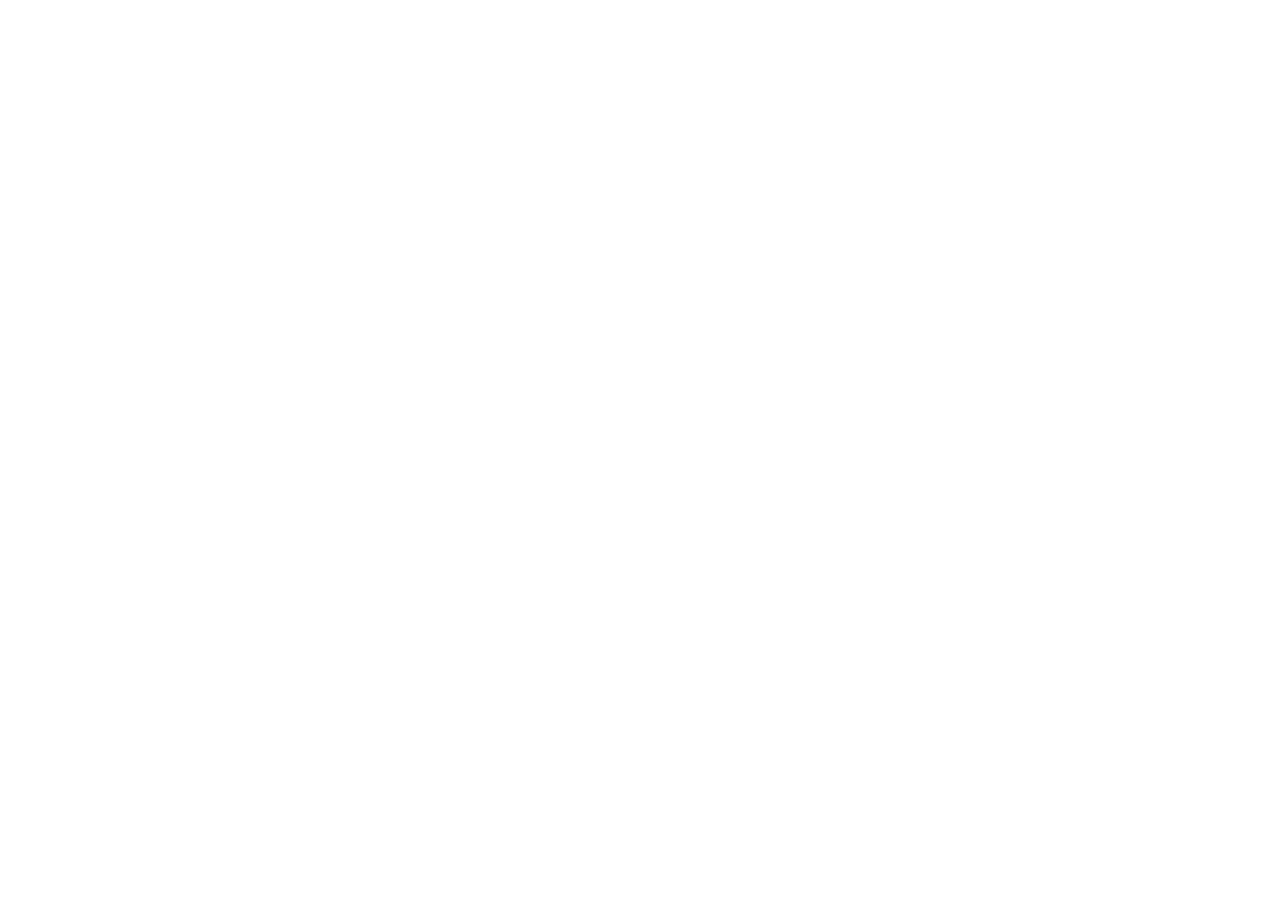
==== html/characters.html @ fb33ad71 "completed the menu" ====
<!DOCTYPE html>
<html lang="en">
  <head>
    <meta charset="UTF-8" />
    <meta name="viewport" content="width=device-width, initial-scale=1.0" />
    <title>Document</title>
    <link rel="stylesheet" href="css/style.css" />
  </head>
  <body>

  </body>
</html>
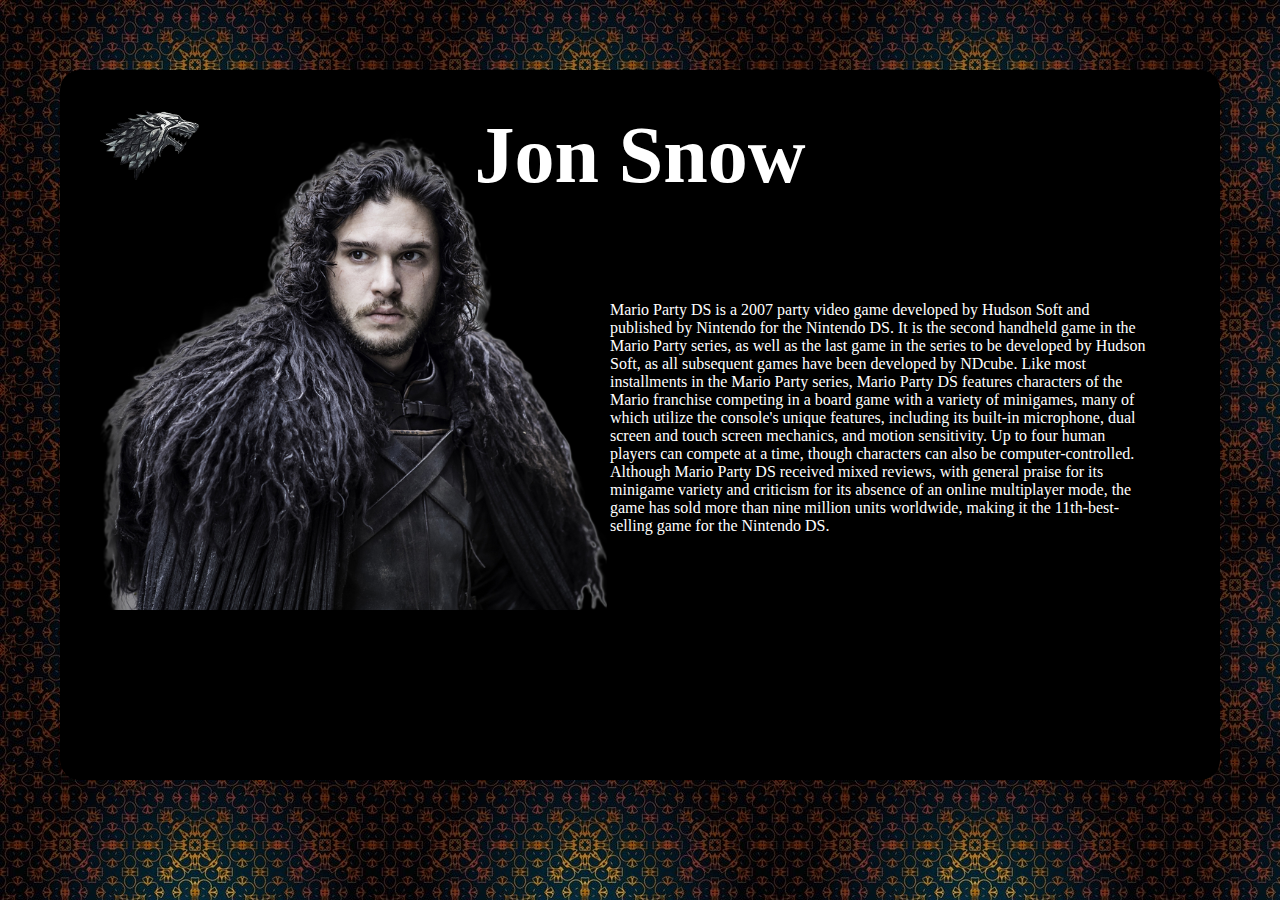
==== commit 026b5f76: "kommet i gang med characters siden, endret litt img folder systemet" ====
--- a/html/characters.html
+++ b/html/characters.html
@@ -3,10 +3,42 @@
   <head>
     <meta charset="UTF-8" />
     <meta name="viewport" content="width=device-width, initial-scale=1.0" />
-    <title>Document</title>
-    <link rel="stylesheet" href="css/style.css" />
+    <title>Characters - GOT</title>
+    <link rel="icon" type="image/x-icon" href="../icon/favicon.ico" />
+    <link rel="stylesheet" href="../css/style.css" />
+    <link rel="stylesheet" href="../css/characters.css" />
   </head>
+
   <body>
-
+    <div id="container">
+      <div class="content" id="Jon-Snow">
+        <h2 class="character-name">Jon Snow</h2>
+        <img
+          class="character-sigil"
+          src="../img/sigils/stark.png"
+          alt="stark"
+          style="height: 70px; position: absolute; right: 0;"
+        />
+        <img src="../img/characters/jon-snow.png" alt="jon-snow" />
+        <div class="character-info">
+          Mario Party DS is a 2007 party video game developed by Hudson Soft and
+          published by Nintendo for the Nintendo DS. It is the second handheld
+          game in the Mario Party series, as well as the last game in the series
+          to be developed by Hudson Soft, as all subsequent games have been
+          developed by NDcube. Like most installments in the Mario Party series,
+          Mario Party DS features characters of the Mario franchise competing in
+          a board game with a variety of minigames, many of which utilize the
+          console's unique features, including its built-in microphone, dual
+          screen and touch screen mechanics, and motion sensitivity. Up to four
+          human players can compete at a time, though characters can also be
+          computer-controlled. Although Mario Party DS received mixed reviews,
+          with general praise for its minigame variety and criticism for its
+          absence of an online multiplayer mode, the game has sold more than
+          nine million units worldwide, making it the 11th-best-selling game for
+          the Nintendo DS.
+        </div>
+      </div>
+    </div>
+    <!-- <script src="script.js"></script> -->
   </body>
 </html>
--- a/css/style.css
+++ b/css/style.css
@@ -0,0 +1,22 @@
+@font-face {
+  font-family: "GOT Font";
+  src: url("../fonts/Game of Thrones.ttf") format("truetype"); /* Path to your font file */
+}
+
+@font-face {
+  font-family: "Trajan Pro Regular";
+  font-style: normal;
+  font-weight: normal;
+  src: local("Trajan Pro Regular"), url("../fonts/TrajanPro-Regular.woff") format("woff");
+}
+
+@font-face {
+  font-family: "Trajan Pro Bold";
+  font-style: normal;
+  font-weight: normal;
+  src: local("Trajan Pro Bold"), url("../fonts/TrajanPro-Bold.woff") format("woff");
+}
+
+#got {
+  font-family: "Trajan Pro";
+}
--- a/css/characters.css
+++ b/css/characters.css
@@ -0,0 +1,71 @@
+body {
+  margin: 0;
+  background-image: url(../img/pattern.jpg);
+}
+
+:root {
+  --side-margins: 60px;
+}
+
+#container {
+  display: flex;
+  justify-content: center;
+  align-items: center;
+
+  background-color: black;
+  border-radius: 20px;
+
+  height: 70vh;
+
+  margin-top: 70px;
+  margin-bottom: 50px;
+
+  margin-left: var(--side-margins);
+  margin-right: var(--side-margins);
+
+  padding: 40px;
+}
+
+.content {
+  display: flex;
+  justify-content: center;
+
+  position: relative;
+  width: 100%;
+  height: 100%;
+
+  /* border: solid 1px white; */
+}
+
+.character-name {
+  color: white;
+
+  font-size: 80px;
+  margin: 0;
+}
+
+.content img {
+  position: absolute;
+  left: 0;
+
+  height: 500px;
+}
+
+.character-info {
+  /* border: solid 1px white; */
+
+  width: 50%;
+  height: 65%;
+  /* margin-top: 100px; */
+  margin-right: 30px;
+  margin-bottom: 30px;
+  position: absolute;
+  right: 0;
+  bottom: 0;
+  color: white;
+}
+/* 
+.character-sigil {
+  
+
+} */
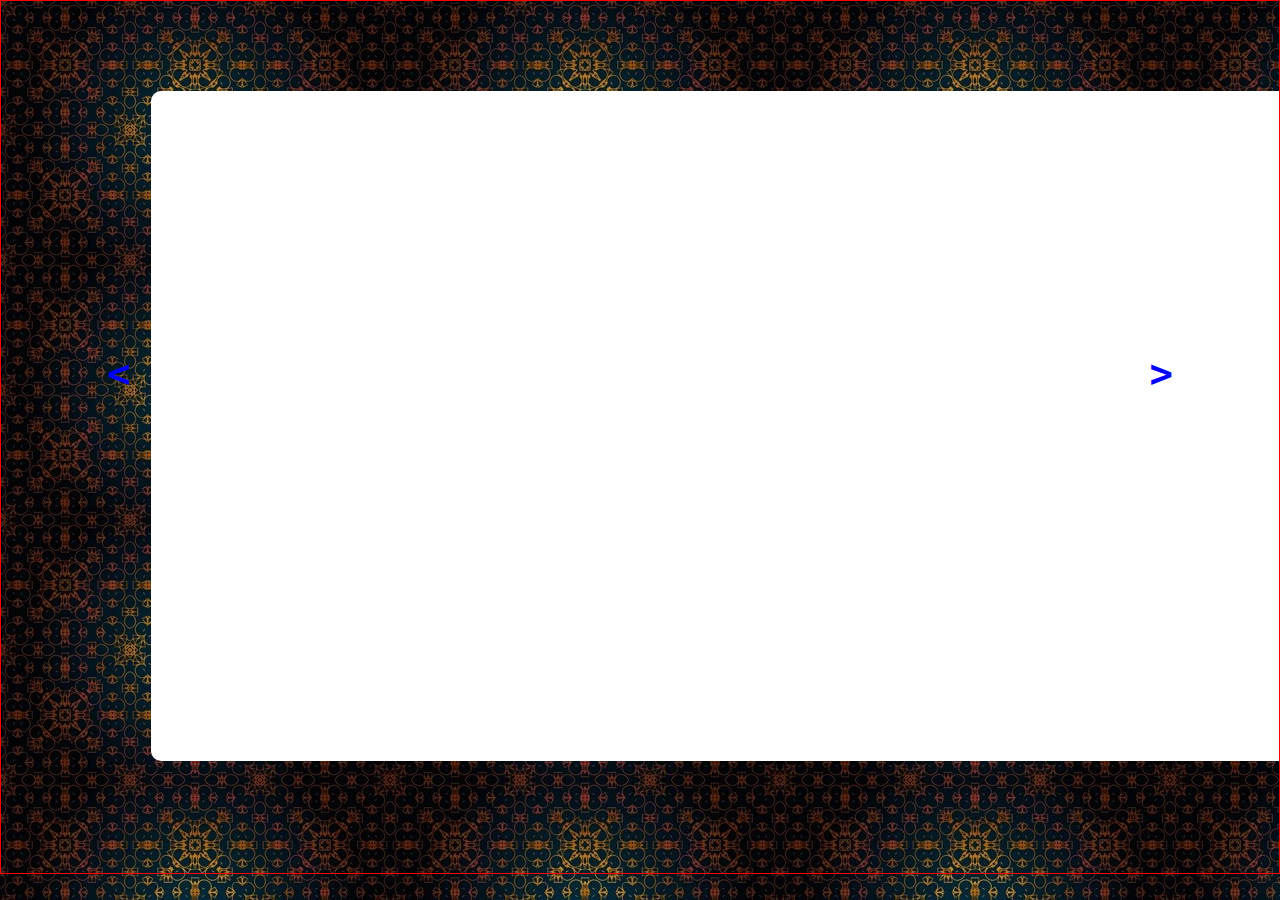
==== commit 11b6f006: "slideshow" ====
--- a/html/characters.html
+++ b/html/characters.html
@@ -10,35 +10,65 @@
   </head>
 
   <body>
-    <div id="container">
-      <div class="content" id="Jon-Snow">
+    <div class="slider">
+      <div class="item" id="Jon-Snow">
         <h2 class="character-name">Jon Snow</h2>
         <img
           class="character-sigil"
           src="../img/sigils/stark.png"
           alt="stark"
-          style="height: 70px; position: absolute; right: 0;"
         />
-        <img src="../img/characters/jon-snow.png" alt="jon-snow" />
+        <img
+          class="character-img"
+          src="../img/characters/jon-snow.png"
+          alt="jon-snow"
+        />
         <div class="character-info">
-          Mario Party DS is a 2007 party video game developed by Hudson Soft and
-          published by Nintendo for the Nintendo DS. It is the second handheld
-          game in the Mario Party series, as well as the last game in the series
-          to be developed by Hudson Soft, as all subsequent games have been
-          developed by NDcube. Like most installments in the Mario Party series,
-          Mario Party DS features characters of the Mario franchise competing in
-          a board game with a variety of minigames, many of which utilize the
-          console's unique features, including its built-in microphone, dual
-          screen and touch screen mechanics, and motion sensitivity. Up to four
-          human players can compete at a time, though characters can also be
-          computer-controlled. Although Mario Party DS received mixed reviews,
-          with general praise for its minigame variety and criticism for its
-          absence of an online multiplayer mode, the game has sold more than
-          nine million units worldwide, making it the 11th-best-selling game for
-          the Nintendo DS.
+          Jon Snow, one of the most iconic characters in Game of Thrones, is
+          portrayed by Kit Harington. Raised as the illegitimate son of Eddard
+          Stark at Winterfell, Jon grew up facing stigma and isolation. He
+          joined the Night's Watch, where he proved himself to be a natural
+          leader and formidable fighter. Secretly, Jon is the son of Lyanna
+          Stark and Rhaegar Targaryen, making him the legitimate heir to the
+          Iron Throne, a twist that changes the power dynamics in Westeros. His
+          loyalty, sense of justice, and leadership were tested through numerous
+          challenges, including battles against the White Walkers and his
+          complicated relationship with Daenerys Targaryen. Jon’s ultimate
+          decision to sacrifice personal desires for the greater good defined
+          his story.
         </div>
       </div>
+      <div class="item">
+        <h2 class="character-name">Jamie Lannister</h2>
+        <img
+          class="character-sigil"
+          src="../img/sigils/stark.png"
+          alt="stark"
+        />
+        <img
+          class="character-img"
+          src="../img/characters/angry-jamie.png"
+          alt="jon-snow"
+        />
+        <div class="character-info">
+          his story.
+        </div>
+      </div>
+
+      <div class="item"></div>
+      <div class="item"></div>
+      <div class="item"></div>
+      <div class="item"></div>
+      <div class="item"></div>
+      <button id="next">></button>
+      <button id="prev"><</button>
     </div>
+
+    <script src="../scripts/slideshow.js"></script>
+    <!-- <div class="content" >
+
+      </div> -->
+
     <!-- <script src="script.js"></script> -->
   </body>
 </html>
--- a/css/characters.css
+++ b/css/characters.css
@@ -5,15 +5,19 @@
 
 :root {
   --side-margins: 60px;
+  --container-pos: 150px
 }
-
+/* 
 #container {
   display: flex;
   justify-content: center;
   align-items: center;
 
-  background-color: black;
-  border-radius: 20px;
+  /* background-color: black; */
+/* background-image: url(../img/patterns/snow.avif); */
+/* background-size: cover; */
+/* /* border-radius: 20px; */
+/* border: solid red 1px;
 
   height: 70vh;
 
@@ -24,11 +28,10 @@
   margin-right: var(--side-margins);
 
   padding: 40px;
-}
+} */
 
-.content {
-  display: flex;
-  justify-content: center;
+.item {
+
 
   position: relative;
   width: 100%;
@@ -38,13 +41,17 @@
 }
 
 .character-name {
-  color: white;
-
-  font-size: 80px;
-  margin: 0;
+  grid-area: t;
+  /* color: white; */
+  color: black;
+  font-size: 60px;
+  font-family: "GOT Font";
+  margin: auto;
+  /* margin-top: ; */
 }
 
-.content img {
+.character-img {
+  grid-area: i;
   position: absolute;
   left: 0;
 
@@ -52,20 +59,97 @@
 }
 
 .character-info {
-  /* border: solid 1px white; */
-
-  width: 50%;
-  height: 65%;
-  /* margin-top: 100px; */
-  margin-right: 30px;
-  margin-bottom: 30px;
+  grid-area: b;
   position: absolute;
   right: 0;
-  bottom: 0;
-  color: white;
+  /* margin-left: 15px; */
+  margin-right: 35px;
+  
+  
+  color: black;
+  font-size: 20px;
+
+
 }
-/* 
+
 .character-sigil {
-  
+  grid-area: s;
+  height: 100px;
 
-} */
+  margin: auto;
+}
+*/ body {
+  background-image: url(../img/pattern.jpg);
+  /* background-image: linear-gradient(to top right, #8b5cf6, #ec4899); */
+  min-height: 100vh;
+  margin: 0;
+  display: flex;
+  justify-content: center;
+  align-items: center;
+  font-family: monospace;
+}
+.slider {
+
+  border: solid red 1px;
+
+  height: 88vh;
+
+
+  padding: 40px;
+  position: relative;
+  overflow: hidden;
+}
+.item {
+
+  display: grid;
+  grid-template-columns: repeat(6, 1fr);
+  grid-template-rows: repeat(3, 1fr);
+
+  grid-template-areas:
+    "i i i t t s"
+    "i i i b b b"
+    "i i i b b b";
+
+  position: absolute;
+  right: var(--container-pos);
+  left: var(--container-pos);
+  top: 90px;
+
+
+  z-index: 4;
+  height: 70vh;
+  width: 1200px;
+  text-align: justify;
+  background-color: #fff;
+  border-radius: 10px;
+  padding: 20px;
+  transition: 0.5s;
+
+
+
+}
+
+#next,
+#prev {
+  z-index: 5;
+  position: absolute;
+  top: 40%;
+  color: blue;
+  background-color: transparent;
+  border: none;
+  font-size: xxx-large;
+  font-family: monospace;
+  font-weight: bold;
+  left: 100px;
+}
+
+#next {
+  left: unset;
+  right: 100px;
+}
+
+
+#Jon-Snow {
+  background-image: url(../img/patterns/snow-highres.jpg);
+  background-size: cover;
+}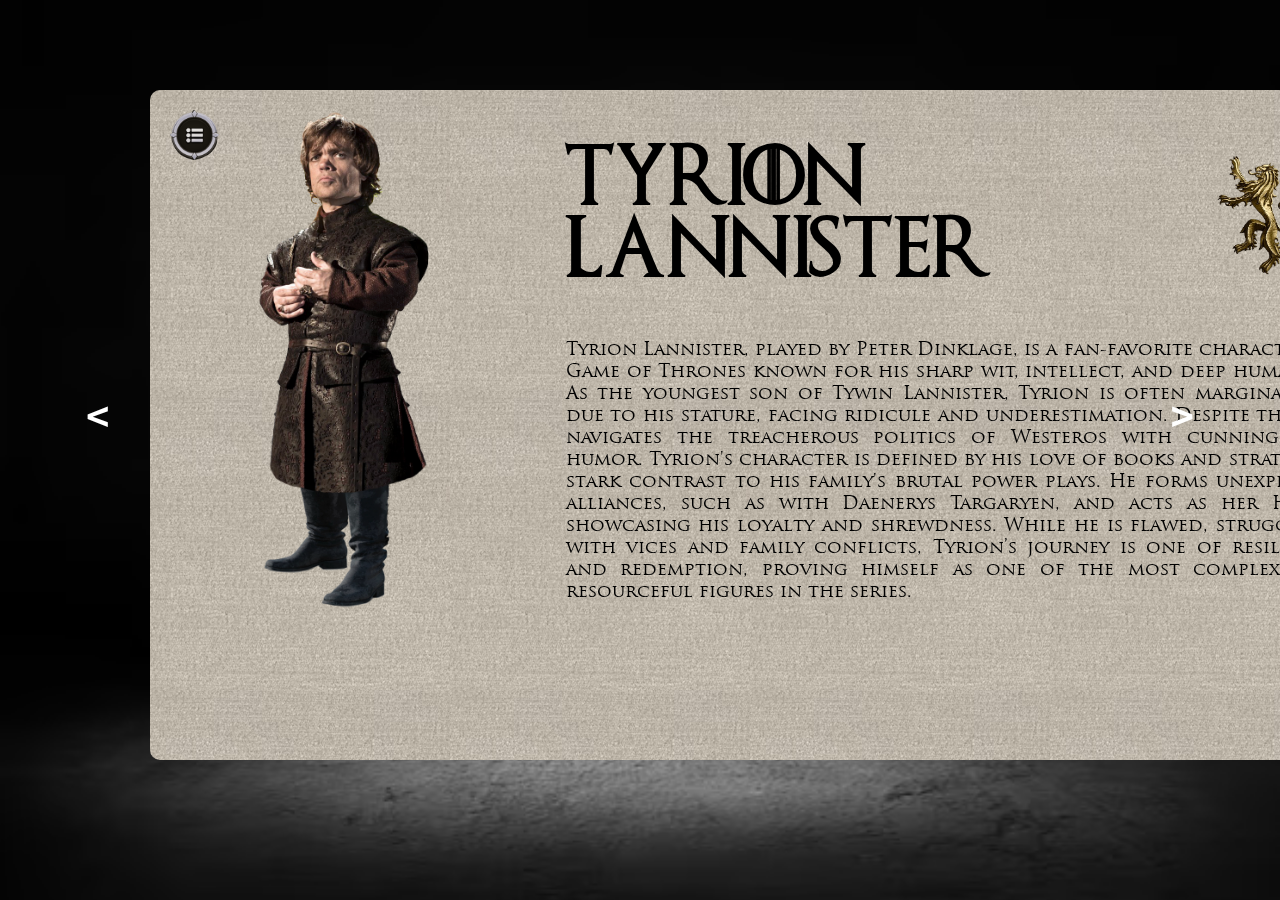
==== commit 6d7b5c8d: "more characters" ====
--- a/html/characters.html
+++ b/html/characters.html
@@ -12,11 +12,14 @@
   <body>
     <div class="slider">
       <div class="item" id="Jon-Snow">
+        <a class="menu_button" href="../index.html#main_menu"
+          ><img src="../img/buttons/menu.png" alt="Menu"
+        /></a>
         <h2 class="character-name">Jon Snow</h2>
         <img
           class="character-sigil"
           src="../img/sigils/stark.png"
-          alt="stark"
+          alt="stark sigil"
         />
         <img
           class="character-img"
@@ -38,12 +41,15 @@
           his story.
         </div>
       </div>
-      <div class="item">
+      <div class="item" id="Jamie-Lannister">
+        <a class="menu_button" href="../index.html#main_menu"
+          ><img src="../img/buttons/menu.png" alt="Menu"
+        /></a>
         <h2 class="character-name">Jamie Lannister</h2>
         <img
           class="character-sigil"
-          src="../img/sigils/stark.png"
-          alt="stark"
+          src="../img/sigils/lannister.png"
+          alt="lannister sigil"
         />
         <img
           class="character-img"
@@ -51,15 +57,121 @@
           alt="jon-snow"
         />
         <div class="character-info">
-          his story.
+          Jaime Lannister, played by Nikolaj Coster-Waldau, is a complex figure
+          in Game of Thrones. Known as the "Kingslayer," he earned infamy for
+          killing King Aerys II Targaryen, an act seen as both treachery and
+          heroism. As a skilled knight and member of the Kingsguard, Jaime's
+          life was marked by loyalty to his powerful family, House Lannister. He
+          has a complicated relationship with his twin sister, Cersei, which
+          leads to moral conflicts and divided loyalties. Initially portrayed as
+          arrogant and ruthless, Jaime’s character evolves, especially after his
+          capture and interaction with Brienne of Tarth, revealing his honor and
+          vulnerability. His internal struggle between familial duty and
+          personal redemption forms a pivotal arc throughout the series,
+          culminating in a tragic end.
         </div>
       </div>
 
-      <div class="item"></div>
-      <div class="item"></div>
-      <div class="item"></div>
-      <div class="item"></div>
-      <div class="item"></div>
+      <div class="item" id="Danny">
+        <a class="menu_button" href="../index.html#main_menu"
+          ><img src="../img/buttons/menu.png" alt="Menu"
+        /></a>
+        <h2 class="character-name">Daenerys Targaryen</h2>
+        <img
+          class="character-sigil"
+          src="../img/sigils/targaryen.png"
+          alt="sigil"
+        />
+        <img
+          class="character-img"
+          src="../img/characters/danny.png"
+          alt="Daenerys Targaryen"
+        />
+        <div class="character-info">
+          Daenerys Targaryen, portrayed by Emilia Clarke, is a powerful and
+          determined figure in Game of Thrones. The last surviving Targaryen
+          heir, she begins her journey in exile, sold into marriage by her
+          brother Viserys. However, Daenerys evolves from a timid, oppressed
+          girl into the formidable "Mother of Dragons." She hatches three
+          dragons, reclaiming a legacy unseen for centuries and using them to
+          assert her claim as a ruler. Daenerys is driven by a vision of justice
+          and a desire to break the chains of oppression, earning loyalty from
+          diverse followers across Essos. However, her ambition and belief in
+          her destiny push her toward increasingly ruthless decisions,
+          culminating in the dramatic and destructive conquest of King’s
+          Landing, highlighting her complex transformation from liberator to
+          feared conqueror.
+        </div>
+      </div>
+
+      <div class="item" id="Tyrion-Lannister">
+        <a class="menu_button" href="../index.html#main_menu"
+          ><img src="../img/buttons/menu.png" alt="Menu"
+        /></a>
+        <h2 class="character-name">Tyrion Lannister</h2>
+        <img
+          class="character-sigil"
+          src="../img/sigils/lannister.png"
+          alt="sigil"
+        />
+        <img class="character-img" src="../img/characters/tyrion.png" alt="" />
+        <div class="character-info">
+          Tyrion Lannister, played by Peter Dinklage, is a fan-favorite
+          character in Game of Thrones known for his sharp wit, intellect, and
+          deep humanity. As the youngest son of Tywin Lannister, Tyrion is often
+          marginalized due to his stature, facing ridicule and underestimation.
+          Despite this, he navigates the treacherous politics of Westeros with
+          cunning and humor. Tyrion's character is defined by his love of books
+          and strategy, a stark contrast to his family's brutal power plays. He
+          forms unexpected alliances, such as with Daenerys Targaryen, and acts
+          as her Hand, showcasing his loyalty and shrewdness. While he is
+          flawed, struggling with vices and family conflicts, Tyrion’s journey
+          is one of resilience and redemption, proving himself as one of the
+          most complex and resourceful figures in the series.
+        </div>
+      </div>
+      <div class="item" id="Arya-Stark">
+        <a class="menu_button" href="../index.html#main_menu"
+          ><img src="../img/buttons/menu.png" alt="Menu"
+        /></a>
+        <h2 class="character-name">Arya Stark</h2>
+        <img
+          class="character-sigil"
+          src="../img/sigils/stark.png"
+          alt="stark sigil"
+        />
+        <img class="character-img" src="../img/characters/arya.png" alt="" />
+        <div class="character-info">
+          Arya Stark, portrayed by Maisie Williams, is one of the most dynamic
+          characters in Game of Thrones. As the youngest daughter of Eddard and
+          Catelyn Stark, Arya defies traditional gender roles, favoring
+          swordplay over needlework. Her journey begins with a fierce
+          independence that grows as she witnesses the brutal execution of her
+          father and the collapse of her family’s power. Arya’s path takes her
+          through hardship and training with the Faceless Men in Braavos, where
+          she becomes a skilled assassin. This training sharpens her resolve and
+          hones her stealth and combat abilities. Driven by a desire for justice
+          and revenge, Arya's list of enemies fuels her actions.
+        </div>
+      </div>
+      <div class="item">
+        <a class="menu_button" href="../index.html#main_menu"
+          ><img src="../img/buttons/menu.png" alt="Menu"
+        /></a>
+        <h2 class="character-name"></h2>
+        <img class="character-sigil" src="../img/sigils/" alt="sigil" />
+        <img class="character-img" src="../img/characters/" alt="" />
+        <div class="character-info"></div>
+      </div>
+      <div class="item">
+        <a class="menu_button" href="../index.html#main_menu"
+          ><img src="../img/buttons/menu.png" alt="Menu"
+        /></a>
+        <h2 class="character-name"></h2>
+        <img class="character-sigil" src="../img/sigils/" alt="sigil" />
+        <img class="character-img" src="../img/characters/" alt="" />
+        <div class="character-info"></div>
+      </div>
       <button id="next">></button>
       <button id="prev"><</button>
     </div>
--- a/css/characters.css
+++ b/css/characters.css
@@ -1,43 +1,29 @@
 body {
   margin: 0;
-  background-image: url(../img/pattern.jpg);
+  background-image: url(../img/background/dark-smoke.avif);
+  background-size: cover;
 }
 
 :root {
   --side-margins: 60px;
-  --container-pos: 150px
-}
-/* 
-#container {
-  display: flex;
-  justify-content: center;
-  align-items: center;
-
-  /* background-color: black; */
-/* background-image: url(../img/patterns/snow.avif); */
-/* background-size: cover; */
-/* /* border-radius: 20px; */
-/* border: solid red 1px;
-
-  height: 70vh;
-
-  margin-top: 70px;
-  margin-bottom: 50px;
-
-  margin-left: var(--side-margins);
-  margin-right: var(--side-margins);
-
-  padding: 40px;
-} */
+  --container-pos: 150px;
+}
 
 .item {
-
-
   position: relative;
   width: 100%;
   height: 100%;
-
-  /* border: solid 1px white; */
+}
+
+.menu_button {
+  position: absolute;
+  top: 0;
+  left: 0;
+  margin-top: 20px;
+  margin-left: 20px;
+}
+.menu_button img {
+  height: 50px;
 }
 
 .character-name {
@@ -54,6 +40,7 @@
   grid-area: i;
   position: absolute;
   left: 0;
+  margin-bottom: 0;
 
   height: 500px;
 }
@@ -62,14 +49,13 @@
   grid-area: b;
   position: absolute;
   right: 0;
-  /* margin-left: 15px; */
+
+  margin-top: 20px;
   margin-right: 35px;
-  
-  
+
   color: black;
-  font-size: 20px;
-
-
+  font-size: 18px;
+  font-family: "Trajan Pro Regular";
 }
 
 .character-sigil {
@@ -89,18 +75,15 @@
   font-family: monospace;
 }
 .slider {
-
-  border: solid red 1px;
+  /* border: solid red 1px; */
 
   height: 88vh;
-
 
   padding: 40px;
   position: relative;
   overflow: hidden;
 }
 .item {
-
   display: grid;
   grid-template-columns: repeat(6, 1fr);
   grid-template-rows: repeat(3, 1fr);
@@ -114,7 +97,6 @@
   right: var(--container-pos);
   left: var(--container-pos);
   top: 90px;
-
 
   z-index: 4;
   height: 70vh;
@@ -124,32 +106,106 @@
   border-radius: 10px;
   padding: 20px;
   transition: 0.5s;
-
-
-
 }
 
 #next,
 #prev {
   z-index: 5;
   position: absolute;
-  top: 40%;
-  color: blue;
+  top: 45%;
+  color: white;
   background-color: transparent;
   border: none;
   font-size: xxx-large;
   font-family: monospace;
   font-weight: bold;
-  left: 100px;
+  left: 80px;
 }
 
 #next {
   left: unset;
-  right: 100px;
-}
-
+  right: 80px;
+}
 
 #Jon-Snow {
   background-image: url(../img/patterns/snow-highres.jpg);
   background-size: cover;
-}+}
+
+#Jon-Snow .character-info {
+  margin-top: 0px;
+}
+
+#Jamie-Lannister {
+  background-image: url(../img/patterns/lannister.jpg);
+  /* background-size: cover; */
+}
+
+#Jamie-Lannister {
+  background-image: url(../img/patterns/lannister.jpg);
+  /* background-size: cover; */
+  grid-template-areas:
+    "i i t t t s"
+    "i i b b b b"
+    "i i b b b b";
+}
+
+#Jamie-Lannister > * {
+  color: white;
+}
+#Jamie-Lannister .character-sigil {
+  height: 120px;
+}
+
+#Jamie-Lannister .character-img {
+  margin-left: 20px;
+}
+
+#Danny {
+  background-image: url(../img/background/ash.jpg);
+  background-size: cover;
+  grid-template-areas:
+    "i i t t t s"
+    "i i b b b b"
+    "i i b b b b";
+}
+
+#Danny .character-sigil {
+  margin-right: 0px;
+  height: 120px;
+}
+
+#Tyrion-Lannister {
+  background-image: url(../img/patterns/lannister-beige.avif);
+
+  grid-template-areas:
+    "i i t t t s"
+    "i i b b b b"
+    "i i b b b b";
+  /* background-size: cover; */
+}
+#Tyrion-Lannister .character-sigil {
+  height: 120px;
+}
+
+#Tyrion-Lannister .character-img {
+  margin-left: 55px;
+  /* margin-right: 50px; */
+}
+
+#Arya-Stark {
+  background-image: url(../img/patterns/pattern.jpg);
+
+}
+#Arya-Stark .character-name {
+  color: beige;
+  font-size: 50px;
+}
+#Arya-Stark .character-info {
+  color: beige;
+  /* font-size: 50px; */
+}
+
+#Arya-Stark .character-img {
+  margin-left: 40px;
+}
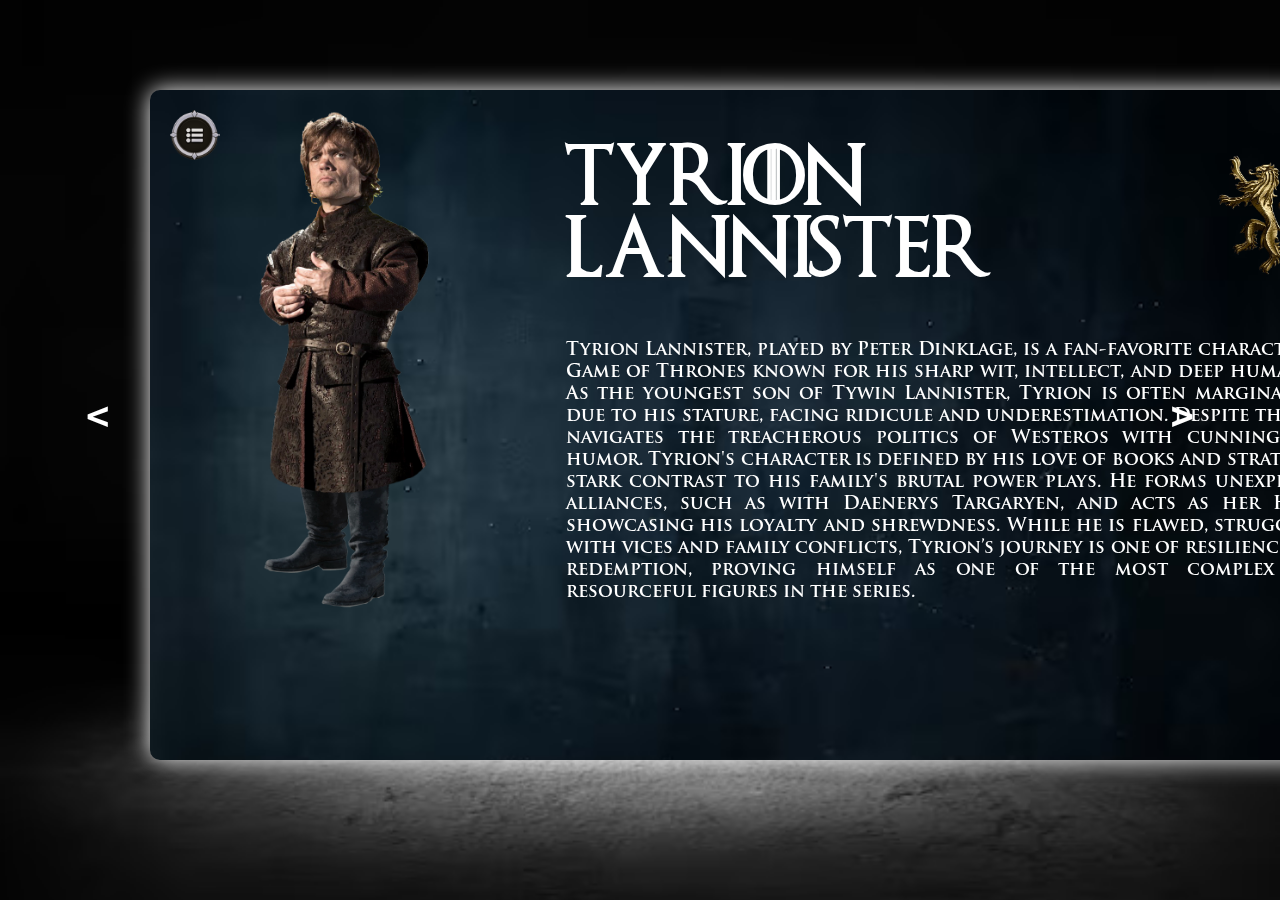
==== commit 613698f4: "map done, started on seasons" ====
--- a/html/characters.html
+++ b/html/characters.html
@@ -12,9 +12,7 @@
   <body>
     <div class="slider">
       <div class="item" id="Jon-Snow">
-        <a class="menu_button" href="../index.html#main_menu"
-          ><img src="../img/buttons/menu.png" alt="Menu"
-        /></a>
+        <a class="menu_button" href="../index.html#main_menu"></a>
         <h2 class="character-name">Jon Snow</h2>
         <img
           class="character-sigil"
@@ -42,9 +40,7 @@
         </div>
       </div>
       <div class="item" id="Jamie-Lannister">
-        <a class="menu_button" href="../index.html#main_menu"
-          ><img src="../img/buttons/menu.png" alt="Menu"
-        /></a>
+        <a class="menu_button" href="../index.html#main_menu"></a>
         <h2 class="character-name">Jamie Lannister</h2>
         <img
           class="character-sigil"
@@ -73,9 +69,7 @@
       </div>
 
       <div class="item" id="Danny">
-        <a class="menu_button" href="../index.html#main_menu"
-          ><img src="../img/buttons/menu.png" alt="Menu"
-        /></a>
+        <a class="menu_button" href="../index.html#main_menu"></a>
         <h2 class="character-name">Daenerys Targaryen</h2>
         <img
           class="character-sigil"
@@ -105,9 +99,7 @@
       </div>
 
       <div class="item" id="Tyrion-Lannister">
-        <a class="menu_button" href="../index.html#main_menu"
-          ><img src="../img/buttons/menu.png" alt="Menu"
-        /></a>
+        <a class="menu_button" href="../index.html#main_menu"></a>
         <h2 class="character-name">Tyrion Lannister</h2>
         <img
           class="character-sigil"
@@ -131,9 +123,7 @@
         </div>
       </div>
       <div class="item" id="Arya-Stark">
-        <a class="menu_button" href="../index.html#main_menu"
-          ><img src="../img/buttons/menu.png" alt="Menu"
-        /></a>
+        <a class="menu_button" href="../index.html#main_menu"></a>
         <h2 class="character-name">Arya Stark</h2>
         <img
           class="character-sigil"
@@ -154,23 +144,52 @@
           and revenge, Arya's list of enemies fuels her actions.
         </div>
       </div>
-      <div class="item">
-        <a class="menu_button" href="../index.html#main_menu"
-          ><img src="../img/buttons/menu.png" alt="Menu"
-        /></a>
-        <h2 class="character-name"></h2>
-        <img class="character-sigil" src="../img/sigils/" alt="sigil" />
-        <img class="character-img" src="../img/characters/" alt="" />
-        <div class="character-info"></div>
-      </div>
-      <div class="item">
-        <a class="menu_button" href="../index.html#main_menu"
-          ><img src="../img/buttons/menu.png" alt="Menu"
-        /></a>
-        <h2 class="character-name"></h2>
-        <img class="character-sigil" src="../img/sigils/" alt="sigil" />
-        <img class="character-img" src="../img/characters/" alt="" />
-        <div class="character-info"></div>
+      <div class="item" id="Tormund-Giantsbane">
+        <a class="menu_button" href="../index.html#main_menu"></a>
+        <h2 class="character-name">Tormund Giantsbane</h2>
+        <img
+          class="character-sigil"
+          src="../img/sigils/Freefolk.webp"
+          alt="sigil"
+        />
+        <img class="character-img" src="../img/characters/tormund.png" alt="" />
+        <div class="character-info">
+          Tormund Giantsbane, played by Kristofer Hivju, is a charismatic and
+          fierce Wildling leader in Game of Thrones. Known for his
+          larger-than-life personality and formidable combat skills, Tormund is
+          deeply loyal to his people and fights passionately for their survival
+          beyond the Wall. Initially an enemy of the Night’s Watch, he
+          eventually becomes an ally of Jon Snow, recognizing Jon’s efforts to
+          unite disparate groups against the greater threat of the White
+          Walkers. Tormund's sense of humor and bold demeanor make him a
+          standout character, often providing levity in tense moments. His
+          fascination with Brienne of Tarth adds a touch of endearing comedy to
+          his rugged character. Tormund’s story reflects themes of loyalty,
+          survival, and the blending of old rivalries in the face of a common
+          enemy.
+        </div>
+      </div>
+      <div class="item" id="Petyr">
+        <a class="menu_button" href="../index.html#main_menu"></a>
+        <h2 class="character-name">Petyr Bailish</h2>
+        <img
+          class="character-sigil"
+          src="../img/sigils/House_Baelish.webp"
+          alt="sigil"
+        />
+        <img class="character-img" src="../img/characters/little.png" alt="" />
+        <div class="character-info">
+          Petyr Baelish, known as Littlefinger and played by Aidan Gillen, is a
+          cunning and ambitious character in Game of Thrones. A master
+          manipulator, Petyr rose from humble beginnings as the son of a minor
+          lord to become one of the most influential figures in Westeros.
+          Serving as the Master of Coin on King Robert Baratheon’s Small
+          Council, he wielded power through strategic alliances and deceit.
+          Petyr’s hallmark is his ability to sow chaos, famously stating, "Chaos
+          is a ladder." He is driven by personal ambition and an unrequited love
+          for Catelyn Stark, which motivates many of his actions. Littlefinger's
+          schemes were pivotal in sparking conflict between powerful houses.
+        </div>
       </div>
       <button id="next">></button>
       <button id="prev"><</button>
--- a/css/characters.css
+++ b/css/characters.css
@@ -16,14 +16,22 @@
 }
 
 .menu_button {
+  background-image: url(../img/buttons/menu.png);
+  background-size: contain;
+
   position: absolute;
   top: 0;
   left: 0;
   margin-top: 20px;
   margin-left: 20px;
-}
-.menu_button img {
+  z-index: 5;
+
   height: 50px;
+  width: 50px;
+}
+
+.menu_button:hover {
+  background-image: url(../img/buttons/menu_hover.png);
 }
 
 .character-name {
@@ -55,7 +63,7 @@
 
   color: black;
   font-size: 18px;
-  font-family: "Trajan Pro Regular";
+  font-family: "Trajan Pro Bold";
 }
 
 .character-sigil {
@@ -130,20 +138,22 @@
 #Jon-Snow {
   background-image: url(../img/patterns/snow-highres.jpg);
   background-size: cover;
+  -webkit-box-shadow: 0px 0px 24px 0px rgba(255, 255, 255, 1);
+  -moz-box-shadow: 0px 0px 24px 0px rgba(255, 255, 255, 1);
+  box-shadow: 0px 0px 24px 0px rgba(255, 255, 255, 1);
 }
 
 #Jon-Snow .character-info {
   margin-top: 0px;
+  font-size: 16px;
 }
 
 #Jamie-Lannister {
-  background-image: url(../img/patterns/lannister.jpg);
-  /* background-size: cover; */
-}
-
-#Jamie-Lannister {
-  background-image: url(../img/patterns/lannister.jpg);
-  /* background-size: cover; */
+  background-image: url(../img/patterns/red.webp);
+  background-size: cover;
+  -webkit-box-shadow: 0px 0px 24px 0px rgba(200, 49, 43, 1);
+  -moz-box-shadow: 0px 0px 24px 0px rgba(200, 49, 43, 1);
+  box-shadow: 0px 0px 24px 0px rgba(200, 49, 43, 1);
   grid-template-areas:
     "i i t t t s"
     "i i b b b b"
@@ -168,6 +178,10 @@
     "i i t t t s"
     "i i b b b b"
     "i i b b b b";
+
+  -webkit-box-shadow: 0px 0px 24px 0px rgba(200, 49, 43, 1);
+  -moz-box-shadow: 0px 0px 24px 0px rgba(200, 49, 43, 1);
+  box-shadow: 0px 0px 24px 0px rgba(200, 49, 43, 1);
 }
 
 #Danny .character-sigil {
@@ -176,8 +190,12 @@
 }
 
 #Tyrion-Lannister {
-  background-image: url(../img/patterns/lannister-beige.avif);
-
+  background-image: url(../img/patterns/board.avif);
+  background-size: cover;
+
+  -webkit-box-shadow: 0px 0px 24px 0px rgba(255, 255, 255, 1);
+  -moz-box-shadow: 0px 0px 24px 0px rgba(255, 255, 255, 1);
+  box-shadow: 0px 0px 24px 0px rgba(255, 255, 255, 1);
   grid-template-areas:
     "i i t t t s"
     "i i b b b b"
@@ -193,9 +211,18 @@
   /* margin-right: 50px; */
 }
 
+#Tyrion-Lannister .character-info {
+  color: white;
+}
+#Tyrion-Lannister .character-name {
+  color: white;
+}
+
 #Arya-Stark {
   background-image: url(../img/patterns/pattern.jpg);
-
+  -webkit-box-shadow: 0px 0px 24px 0px rgba(202, 193, 78, 1);
+  -moz-box-shadow: 0px 0px 24px 0px rgba(202, 193, 78, 1);
+  box-shadow: 0px 0px 24px 0px rgba(202, 193, 78, 1);
 }
 #Arya-Stark .character-name {
   color: beige;
@@ -209,3 +236,34 @@
 #Arya-Stark .character-img {
   margin-left: 40px;
 }
+
+#Tormund-Giantsbane {
+  grid-template-areas:
+    "i i t t t s"
+    "i i b b b b"
+    "i i b b b b";
+  background-image: url(../img/patterns/snow-highres.jpg);
+  background-size: cover;
+  -webkit-box-shadow: 0px 0px 24px 0px rgba(255, 255, 255, 1);
+  -moz-box-shadow: 0px 0px 24px 0px rgba(255, 255, 255, 1);
+  box-shadow: 0px 0px 24px 0px rgba(255, 255, 255, 1);
+}
+
+#Petyr {
+  background-image: url(../img/patterns/silver.webp);
+  -webkit-box-shadow: 0px 0px 24px 0px rgba(255, 255, 255, 1);
+  -moz-box-shadow: 0px 0px 24px 0px rgba(255, 255, 255, 1);
+  box-shadow: 0px 0px 24px 0px rgba(255, 255, 255, 1);
+}
+
+#Petyr .character-img {
+  margin-left: 20px;
+}
+
+#Petyr .character-name {
+  font-size: 45px;
+}
+
+#Petyr .character-info {
+  margin-top: 0px;
+}
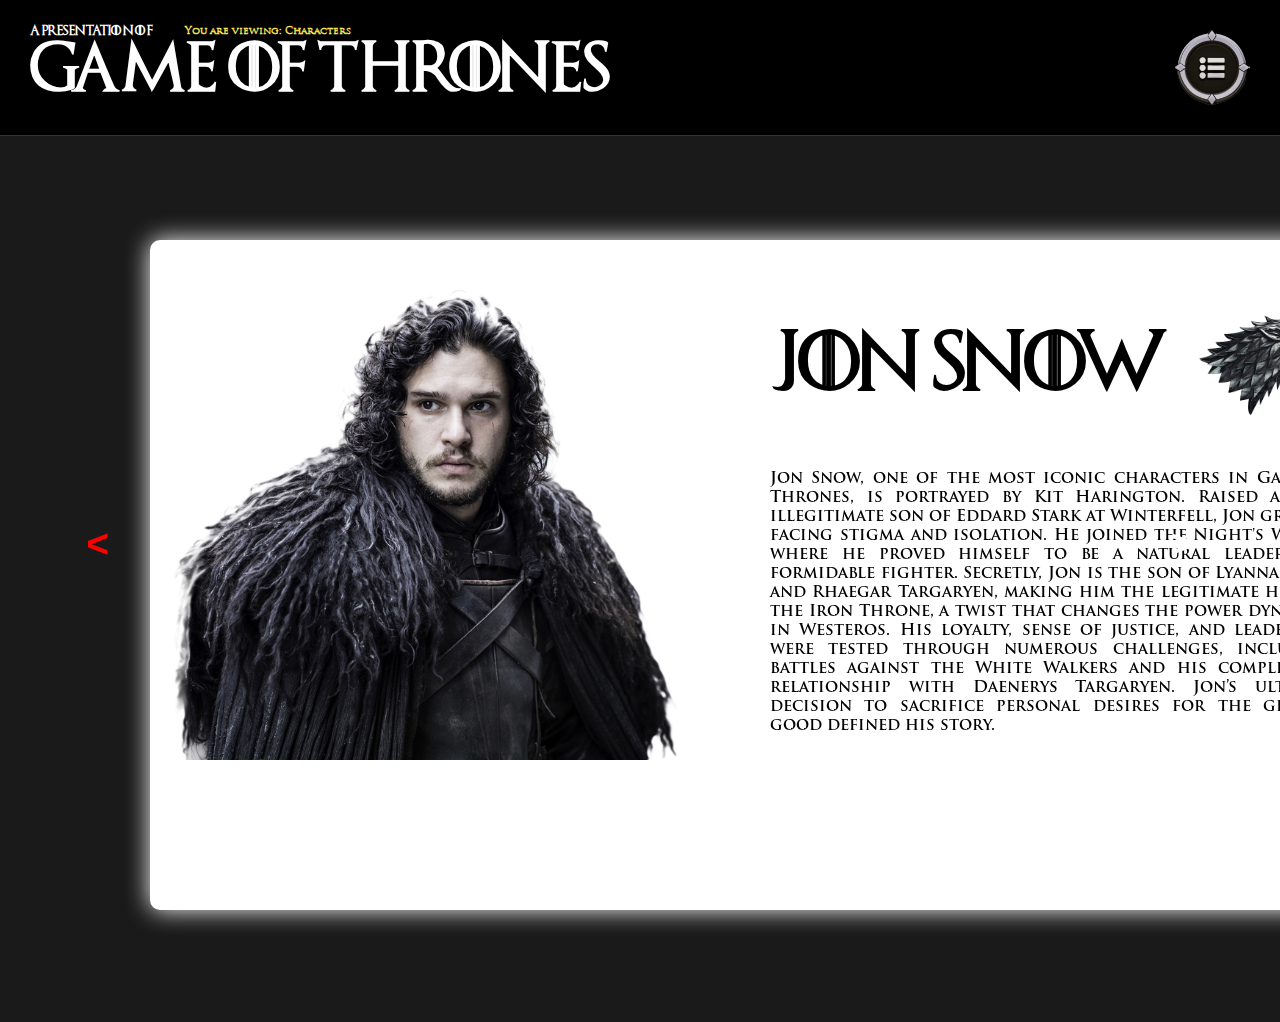
==== commit 7929e9a9: "before removign blur" ====
--- a/html/characters.html
+++ b/html/characters.html
@@ -10,9 +10,17 @@
   </head>
 
   <body>
+    <div class="header">
+      <h3 class="header-pre-title">A presentation of</h3>
+      <h1 class="header-title">Game Of Thrones</h1>
+      <a class="menu_button" href="../index.html#main_menu"></a>
+      <h2 class="current_page">You are viewing: Characters</h2>
+    </div>
+    <div class="ghost-header"></div>
+    <script src="../scripts/hiding-header.js"></script>
+
     <div class="slider">
       <div class="item" id="Jon-Snow">
-        <a class="menu_button" href="../index.html#main_menu"></a>
         <h2 class="character-name">Jon Snow</h2>
         <img
           class="character-sigil"
@@ -40,7 +48,6 @@
         </div>
       </div>
       <div class="item" id="Jamie-Lannister">
-        <a class="menu_button" href="../index.html#main_menu"></a>
         <h2 class="character-name">Jamie Lannister</h2>
         <img
           class="character-sigil"
@@ -69,7 +76,6 @@
       </div>
 
       <div class="item" id="Danny">
-        <a class="menu_button" href="../index.html#main_menu"></a>
         <h2 class="character-name">Daenerys Targaryen</h2>
         <img
           class="character-sigil"
@@ -99,7 +105,6 @@
       </div>
 
       <div class="item" id="Tyrion-Lannister">
-        <a class="menu_button" href="../index.html#main_menu"></a>
         <h2 class="character-name">Tyrion Lannister</h2>
         <img
           class="character-sigil"
@@ -123,7 +128,6 @@
         </div>
       </div>
       <div class="item" id="Arya-Stark">
-        <a class="menu_button" href="../index.html#main_menu"></a>
         <h2 class="character-name">Arya Stark</h2>
         <img
           class="character-sigil"
@@ -145,7 +149,6 @@
         </div>
       </div>
       <div class="item" id="Tormund-Giantsbane">
-        <a class="menu_button" href="../index.html#main_menu"></a>
         <h2 class="character-name">Tormund Giantsbane</h2>
         <img
           class="character-sigil"
@@ -170,7 +173,6 @@
         </div>
       </div>
       <div class="item" id="Petyr">
-        <a class="menu_button" href="../index.html#main_menu"></a>
         <h2 class="character-name">Petyr Bailish</h2>
         <img
           class="character-sigil"
--- a/css/style.css
+++ b/css/style.css
@@ -7,16 +7,100 @@
   font-family: "Trajan Pro Regular";
   font-style: normal;
   font-weight: normal;
-  src: local("Trajan Pro Regular"), url("../fonts/TrajanPro-Regular.woff") format("woff");
+  src: local("Trajan Pro Regular"),
+    url("../fonts/TrajanPro-Regular.woff") format("woff");
 }
 
 @font-face {
   font-family: "Trajan Pro Bold";
   font-style: normal;
   font-weight: normal;
-  src: local("Trajan Pro Bold"), url("../fonts/TrajanPro-Bold.woff") format("woff");
+  src: local("Trajan Pro Bold"),
+    url("../fonts/TrajanPro-Bold.woff") format("woff");
 }
 
 #got {
   font-family: "Trajan Pro";
 }
+
+.ghost-header {
+  width: 100%;
+  height: 150px;
+  margin: 0px;
+}
+
+.header {
+  width: 100%;
+  height: 135px;
+  margin: 0px;
+  background-color: black;
+  border-bottom: 1px solid #333;
+
+  position: relative;
+  display: flex;
+  align-items: center;
+  position: fixed;
+
+  top: 0;
+  left: 0;
+  right: 0;
+
+  transform: translateY(0);
+  transition: transform 0.4s ease-in-out;
+  z-index: 5;
+}
+
+.header-pre-title {
+  font-size: 10px;
+  font-family: "GOT Font";
+  color: white;
+
+  margin-left: 30px;
+  margin-bottom: 3px;
+  margin-top: 25px;
+
+  position: absolute;
+  top: 0;
+}
+
+.header-title {
+  font-size: 50px;
+  font-family: "GOT Font";
+  color: white;
+
+  margin-top: 5px;
+  margin-bottom: 0px;
+  margin-left: 30px;
+
+  width: 50%;
+}
+
+.current_page {
+  font-size: 10px;
+  font-family: "Trajan Pro Regular";
+  color: #f3e054;
+
+  margin-left: 30px;
+  margin-bottom: 3px;
+  margin-top: 25px;
+
+  position: absolute;
+  top: 0;
+  left: 155px;
+}
+
+.menu_button {
+  background-image: url(../img/buttons/menu.png);
+  background-size: contain;
+
+  position: absolute;
+  right: 0;
+
+  margin-right: 30px;
+
+  height: 75px;
+  width: 75px;
+}
+.menu_button:hover {
+  background-image: url(../img/buttons/menu_hover.png);
+}
--- a/css/characters.css
+++ b/css/characters.css
@@ -1,7 +1,9 @@
 body {
   margin: 0;
-  background-image: url(../img/background/dark-smoke.avif);
-  background-size: cover;
+  /* background-image: url(../img/background/dark-smoke.avif);
+  background-size: cover; */
+
+  background-color: #1a1a1a;
 }
 
 :root {
@@ -13,25 +15,6 @@
   position: relative;
   width: 100%;
   height: 100%;
-}
-
-.menu_button {
-  background-image: url(../img/buttons/menu.png);
-  background-size: contain;
-
-  position: absolute;
-  top: 0;
-  left: 0;
-  margin-top: 20px;
-  margin-left: 20px;
-  z-index: 5;
-
-  height: 50px;
-  width: 50px;
-}
-
-.menu_button:hover {
-  background-image: url(../img/buttons/menu_hover.png);
 }
 
 .character-name {
@@ -88,6 +71,9 @@
   height: 88vh;
 
   padding: 40px;
+  padding-top: 0px;
+  margin-bottom: 40px;
+
   position: relative;
   overflow: hidden;
 }
@@ -165,6 +151,7 @@
 }
 #Jamie-Lannister .character-sigil {
   height: 120px;
+  margin-right: 70px;
 }
 
 #Jamie-Lannister .character-img {
@@ -185,7 +172,7 @@
 }
 
 #Danny .character-sigil {
-  margin-right: 0px;
+  margin-right: 70px;
   height: 120px;
 }
 
@@ -204,6 +191,7 @@
 }
 #Tyrion-Lannister .character-sigil {
   height: 120px;
+  margin-right: 70px;
 }
 
 #Tyrion-Lannister .character-img {
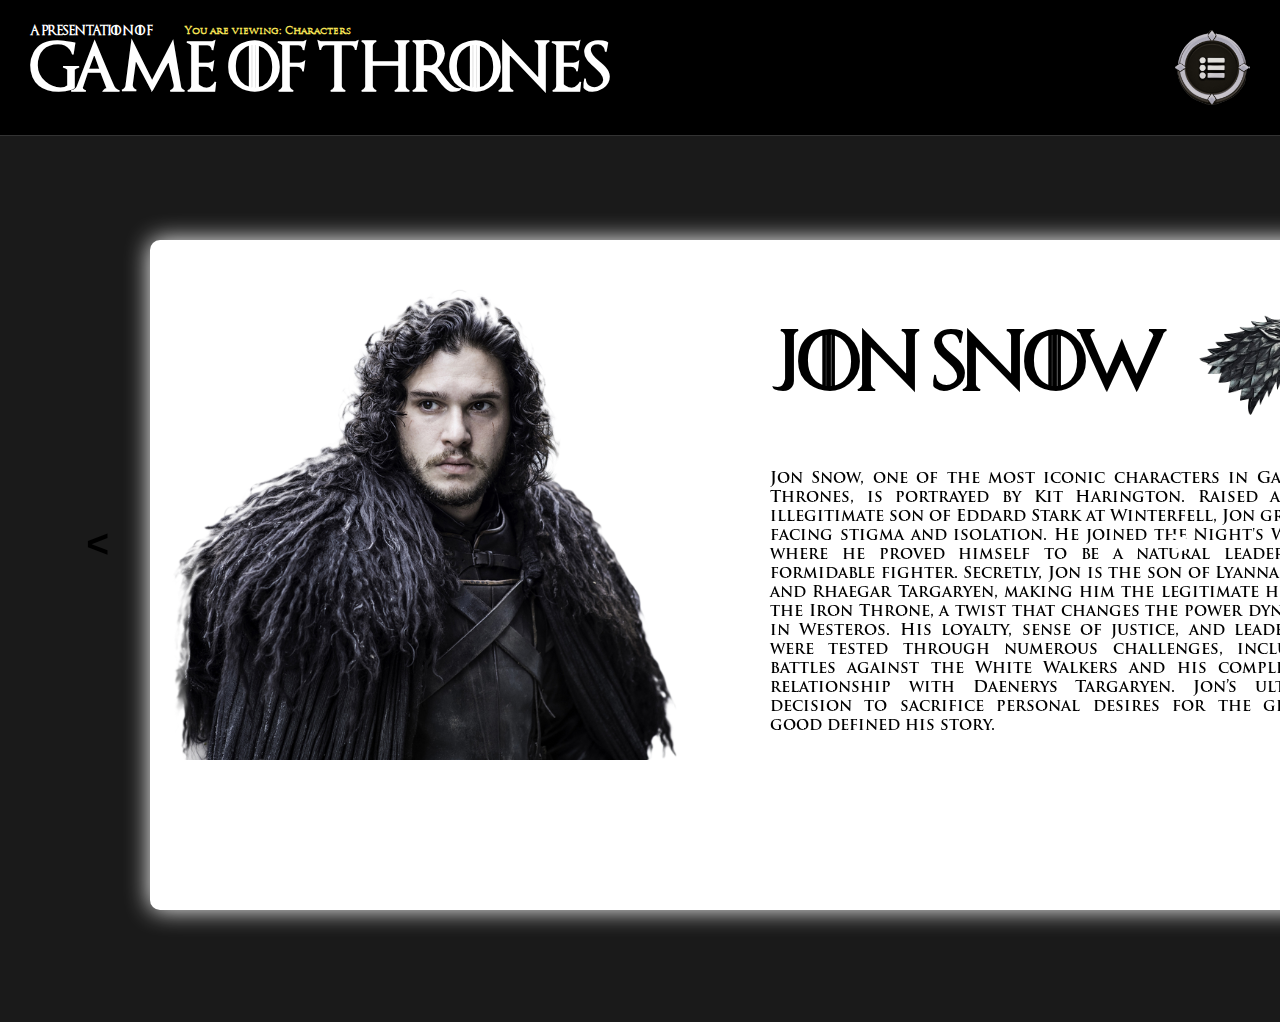
==== commit 8d844d4c: "cleanup 2" ====
--- a/html/characters.html
+++ b/html/characters.html
@@ -198,10 +198,5 @@
     </div>
 
     <script src="../scripts/slideshow.js"></script>
-    <!-- <div class="content" >
-
-      </div> -->
-
-    <!-- <script src="script.js"></script> -->
   </body>
 </html>
--- a/css/style.css
+++ b/css/style.css
@@ -19,8 +19,17 @@
     url("../fonts/TrajanPro-Bold.woff") format("woff");
 }
 
-#got {
-  font-family: "Trajan Pro";
+body::-webkit-scrollbar {
+  width: 10px;
+}
+
+body::-webkit-scrollbar-track {
+  background-color: black;
+}
+
+body::-webkit-scrollbar-thumb {
+  background: #4f4f4f;
+  border-radius: 10px;
 }
 
 .ghost-header {
--- a/css/characters.css
+++ b/css/characters.css
@@ -1,9 +1,15 @@
 body {
   margin: 0;
-  /* background-image: url(../img/background/dark-smoke.avif);
-  background-size: cover; */
-
   background-color: #1a1a1a;
+}
+*/ body {
+  background-image: url(../img/pattern.jpg);
+  min-height: 100vh;
+  margin: 0;
+  display: flex;
+  justify-content: center;
+  align-items: center;
+  font-family: monospace;
 }
 
 :root {
@@ -55,19 +61,8 @@
 
   margin: auto;
 }
-*/ body {
-  background-image: url(../img/pattern.jpg);
-  /* background-image: linear-gradient(to top right, #8b5cf6, #ec4899); */
-  min-height: 100vh;
-  margin: 0;
-  display: flex;
-  justify-content: center;
-  align-items: center;
-  font-family: monospace;
-}
+
 .slider {
-  /* border: solid red 1px; */
-
   height: 88vh;
 
   padding: 40px;
@@ -196,7 +191,6 @@
 
 #Tyrion-Lannister .character-img {
   margin-left: 55px;
-  /* margin-right: 50px; */
 }
 
 #Tyrion-Lannister .character-info {
@@ -218,7 +212,6 @@
 }
 #Arya-Stark .character-info {
   color: beige;
-  /* font-size: 50px; */
 }
 
 #Arya-Stark .character-img {
